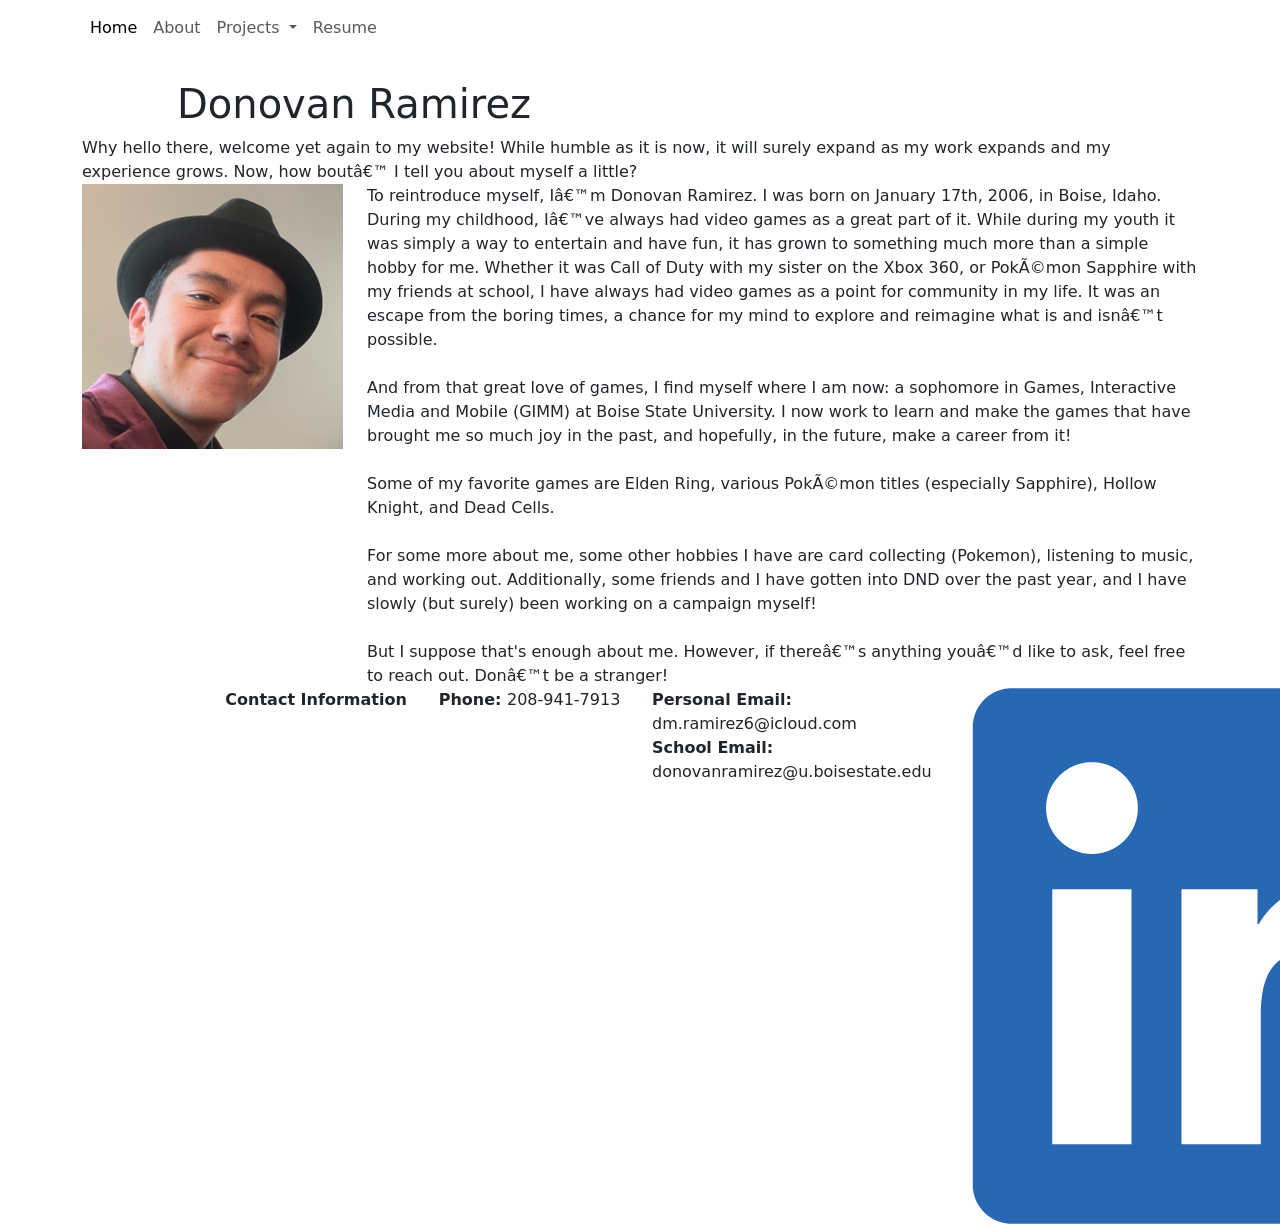
==== about.html @ 7f83b9b7 "Add files via upload" ====
<!DOCTYPE html>
<html>
    <head>
        <!--Bootstrap Section-->
        <section>
        <meta name='viewport' content='width=device-width, initial-scale=1' />
        <link href="https://cdn.jsdelivr.net/npm/bootstrap@5.3.8/dist/css/bootstrap.min.css" rel="stylesheet" integrity="sha384-sRIl4kxILFvY47J16cr9ZwB07vP4J8+LH7qKQnuqkuIAvNWLzeN8tE5YBujZqJLB" crossorigin="anonymous">
        <script src="https://cdn.jsdelivr.net/npm/bootstrap@5.3.8/dist/js/bootstrap.bundle.min.js" integrity="sha384-FKyoEForCGlyvwx9Hj09JcYn3nv7wiPVlz7YYwJrWVcXK/BmnVDxM+D2scQbITxI" crossorigin="anonymous"></script>
        </section>

        <!--Stylesheet Link-->
        <link rel="stylesheet" href="stylesheet.css">

        <title>Donovan Ramirez: Game Designer</title>
    </head>
    <body>

        <nav class="navbar customNavColor navbar-expand-lg">
        <div class="container customContainer">
            <button class="navbar-toggler" type="button" data-bs-toggle="collapse" data-bs-target="#navbarNavDropdown" aria-controls="navbarNavDropdown" aria-expanded="false" aria-label="Toggle navigation">
            <span class="navbar-toggler-icon"></span>
            </button>
            <div class="collapse navbar-collapse" id="navbarNavDropdown">
            <ul class="navbar-nav">
                <li class="nav-item">
                <a class="nav-link active" aria-current="page" href="index.html">Home</a>
                </li>
                <li class="nav-item">
                <a class="nav-link" href="about.html">About</a>
                </li>
                <li class="nav-item dropdown">
                <a class="nav-link dropdown-toggle" href="#" role="button" data-bs-toggle="dropdown" aria-expanded="false">
                    Projects
                </a>
                <ul class="dropdown-menu">
                    <li><a class="dropdown-item" href="#">Infinite</a></li>
                    <li><a class="dropdown-item" href="#">3rd Circle</a></li>
                    <li><a class="dropdown-item" href="#">Environment</a></li>
                </ul>
                </li>
                <li class="nav-item">
                <a class="nav-link" href="about.html">Resume</a>
                </li>
            </ul>
            </div>
        </div>
        </nav>
        <br>
        <div class="container customSection">
            <div class="row">
                <div class="col-md-1"></div>
                <div class="col-md-10 center_Align" >
                    <h1 class="name">Donovan Ramirez</h1>
                </div>
                <div class="col-md-1"></div>
            </div>
        </div>

        <div class="divider"></div>
        
        <div class="container customSection aboutContent">
            <div class="row">
                <div class="col-md-12">Why hello there, welcome yet again to my website! While humble as it is now, it will surely expand as my work expands and my experience grows. Now, how bout’ I tell you about myself a little?</div>
            </div>
            <div class="row divider"></div>
            <div class="row">
                <div class="col-md-3">
                    <img src="Photos/Portrait.png" alt="" class="img-fluid portraitEdit">
                </div>
                <div class="col-md-9">
                    <div class="row">
                        <div class="col-md-12"> 
                            To reintroduce myself, I’m Donovan Ramirez. I was born on January 17th, 2006, in Boise, Idaho. During my childhood, I’ve always had video games as a great part of it. 
                            While during my youth it was simply a way to entertain and have fun, it has grown to something much more than a simple hobby for me. 
                            Whether it was Call of Duty with my sister on the Xbox 360, or Pokémon Sapphire with my friends at school, I have always had video games as a point for community in my life.
                            It was an escape from the boring times, a chance for my mind to explore and reimagine what is and isn’t possible.
                        </div>
                    </div>
                    <br>
                    <div class="row">
                        <div class="col-md-12"> 
                            And from that great love of games, I find myself where I am now: a sophomore in Games, Interactive Media and Mobile (GIMM) at Boise State University. 
                            I now work to learn and make the games that have brought me so much joy in the past, and hopefully, in the future, make a career from it!
                        </div>
                    </div>
                    <br>
                    <div class="row">
                        <div class="col-md-12"> 
                            Some of my favorite games are Elden Ring, various Pokémon titles (especially Sapphire), Hollow Knight, and Dead Cells. 
                        </div>
                    </div>
                    <br>
                    <div class="row">
                        <div class="col-md-12">
                            For some more about me, some other hobbies I have are card collecting (Pokemon), listening to music, and working out. 
                            Additionally, some friends and I have gotten into DND over the past year, and I have slowly (but surely) been working on a campaign myself!
                        </div>
                    </div>
                    <br>
                    <div class="row">
                        <div class="col-md-12">
                            But I suppose that's enough about me. However, if there’s anything you’d like to ask, feel free to reach out. Don’t be a stranger!
                        </div>
                    </div>
                </div>
            </div>
        </div>
        <footer>
            <div class="container-fluid">
                <div class="row">
                    <div class="col-md-2"></div>
                    <div class="col-md-2">
                        <p><b>Contact Information</b></p>
                    </div>
                    <div class="col-md-2">
                        <p><b>Phone: </b>208-941-7913</p>
                    </div>
                    <div class="col-md-3">
                        <div class="row">
                            <div class="col-md-12">
                                <b>Personal Email: </b>dm.ramirez6@icloud.com
                            </div>
                        </div>
                        <div class="row">
                            <div class="col-md-12">
                                <b>School Email: </b>donovanramirez@u.boisestate.edu
                            </div>
                        </div>
                    </div>
                    <div class="col-md-2">
                        <a href="https://www.linkedin.com/shareArticle?mini=true&url=https://www.linkedin.com/in/donovan-ramirez-gimm-dev&title=Custom%20LinkedIn%20Share%20Button&summary=Check%20out%20this%20guide!&source=YourWebsite" target="_blank" rel="noopener noreferrer"><img src="Photos/LinkdIn.png" alt="Share on LinkedIn" class="LinkdIn_Icon" ></a>
                    </div>
                    <div class="col-md-1"></div>
                </div>
            </div>
        </footer>
    </body>
</html>
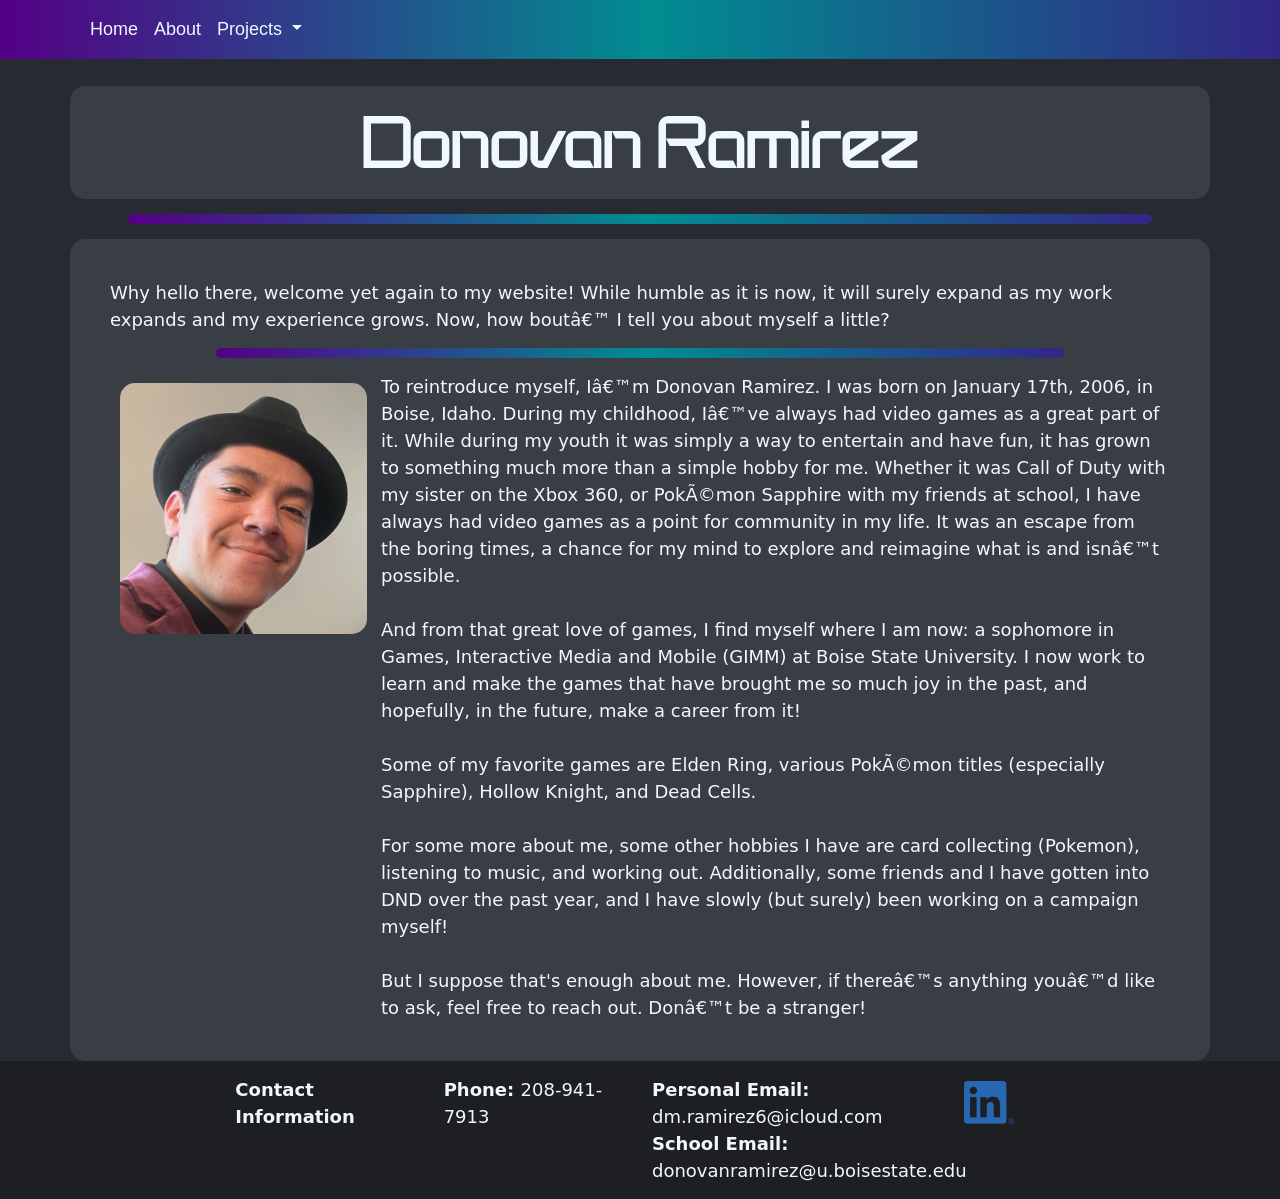
==== commit cfebb6d5: "Finished" ====
--- a/about.html
+++ b/about.html
@@ -23,30 +23,30 @@
             <div class="collapse navbar-collapse" id="navbarNavDropdown">
             <ul class="navbar-nav">
                 <li class="nav-item">
-                <a class="nav-link active" aria-current="page" href="index.html">Home</a>
+                <a class="nav-link navFont" aria-current="page" href="index.html">Home</a>
                 </li>
                 <li class="nav-item">
-                <a class="nav-link" href="about.html">About</a>
+                <a class="nav-link navFont" href="about.html">About</a>
                 </li>
                 <li class="nav-item dropdown">
-                <a class="nav-link dropdown-toggle" href="#" role="button" data-bs-toggle="dropdown" aria-expanded="false">
+                <a class="nav-link dropdown-toggle navFont" href="#" role="button" data-bs-toggle="dropdown" aria-expanded="false">
                     Projects
                 </a>
                 <ul class="dropdown-menu">
-                    <li><a class="dropdown-item" href="#">Infinite</a></li>
-                    <li><a class="dropdown-item" href="#">3rd Circle</a></li>
-                    <li><a class="dropdown-item" href="#">Environment</a></li>
+                    <li><a class="dropdown-item" href="hand.html">Hand of God</a></li>
+                    <li><a class="dropdown-item" href="cafe.html">3rd Circle Cafe</a></li>
+                    <li><a class="dropdown-item" href="cave.html">The Glowing Cavern</a></li>
                 </ul>
-                </li>
-                <li class="nav-item">
-                <a class="nav-link" href="about.html">Resume</a>
                 </li>
             </ul>
             </div>
         </div>
         </nav>
+        
+
         <br>
-        <div class="container customSection">
+
+        <div class="container customSectionName">
             <div class="row">
                 <div class="col-md-1"></div>
                 <div class="col-md-10 center_Align" >
--- a/stylesheet.css
+++ b/stylesheet.css
@@ -0,0 +1,126 @@
+body {
+        display: flex;
+        flex-direction: column;
+        min-height: 100vh; /* Full viewport height */
+    background-color: rgb(39, 42, 48);
+    color: aliceblue;
+    font-size: large;
+}
+
+footer{
+    background-color: rgb(29, 31, 34);
+    padding: 15px;
+    width: 100%;
+    margin-top: auto; /* push footer to bottom when using flex column layout */
+}
+
+.customNavColor, .divider{
+    background: linear-gradient(90deg,rgba(84, 0, 133, 1) 0%, rgba(0, 141, 145, 1) 51%, rgba(51, 38, 133, 1) 100%);
+}
+
+.navFont{
+    color: aliceblue;
+    font-family:'Franklin Gothic Medium', 'Arial Narrow', Arial, sans-serif;
+}
+
+.divider{
+    height: 10px;
+    border-radius: 15px;
+    margin: 15px 10%;
+}
+
+.showoffEdit{
+    padding: 0px 100px;
+}
+
+.customSection{
+    border-radius: 15px;
+    background-color: rgb(57, 61, 68);
+    padding-top: 15px;
+    margin-bottom: 30px;
+}
+
+.customSectionName{
+    border-radius: 15px;
+    background-color: rgb(57, 61, 68);
+    padding-top: 15px;
+}
+
+.title_Header{
+    margin-top: 30px;
+}
+
+.left_Align{
+    text-align: left;
+}
+
+.center_Align{
+    text-align: center;
+}
+
+.right_Align{
+    text-align: right;
+}
+
+.name{
+    font-family: TechnoCharm;
+    font-size: 75px;
+}
+
+.subtitle{
+    font-family: TechnoCharm;
+    font-size: 50px;
+}
+
+@font-face {
+    font-family: TechnoCharm;
+    src: url(Fonts/techno-charm-version-font/TechnoCharmDemoVersionRegular-ALaZm.otf);
+}
+
+.handSection{
+    padding: 30px;
+    border: 5px, rgb(136, 131, 65), outset;
+    background-color: rgb(85, 81, 29);
+}
+
+.cafeSection{
+    padding: 30px;
+    border: 5px, rgb(66, 26, 70), outset;
+    background-color: rgb(115, 54, 121);
+}
+
+.caveSection{
+    padding: 30px;
+    border: 5px, rgb(18, 57, 66), outset;
+    background-color: rgb(37, 85, 97);
+}
+
+.thumbnails{
+    border: 10px, aliceblue, solid;
+    border-radius: 30px;
+}
+
+.displayImages{
+    border: none;
+    border-radius: 30px;
+    padding: 10px; /* thickness of the gradient border */
+    overflow: hidden; /* ensure inner content follows the radius */
+    background: linear-gradient(90deg, rgba(84, 0, 133, 1) 0%, rgba(0, 141, 145, 1) 51%, rgba(51, 38, 133, 1) 100%) border-box;
+    margin-bottom: 20px;
+}
+
+.aboutContent{
+    padding: 40px;
+    margin-bottom: 0;
+}
+
+.portraitEdit{
+    margin: 10px;
+    border-radius: 15px;
+}
+
+.LinkdIn_Icon {
+    padding-top: 5px;
+    width: 50px;
+} 
+
